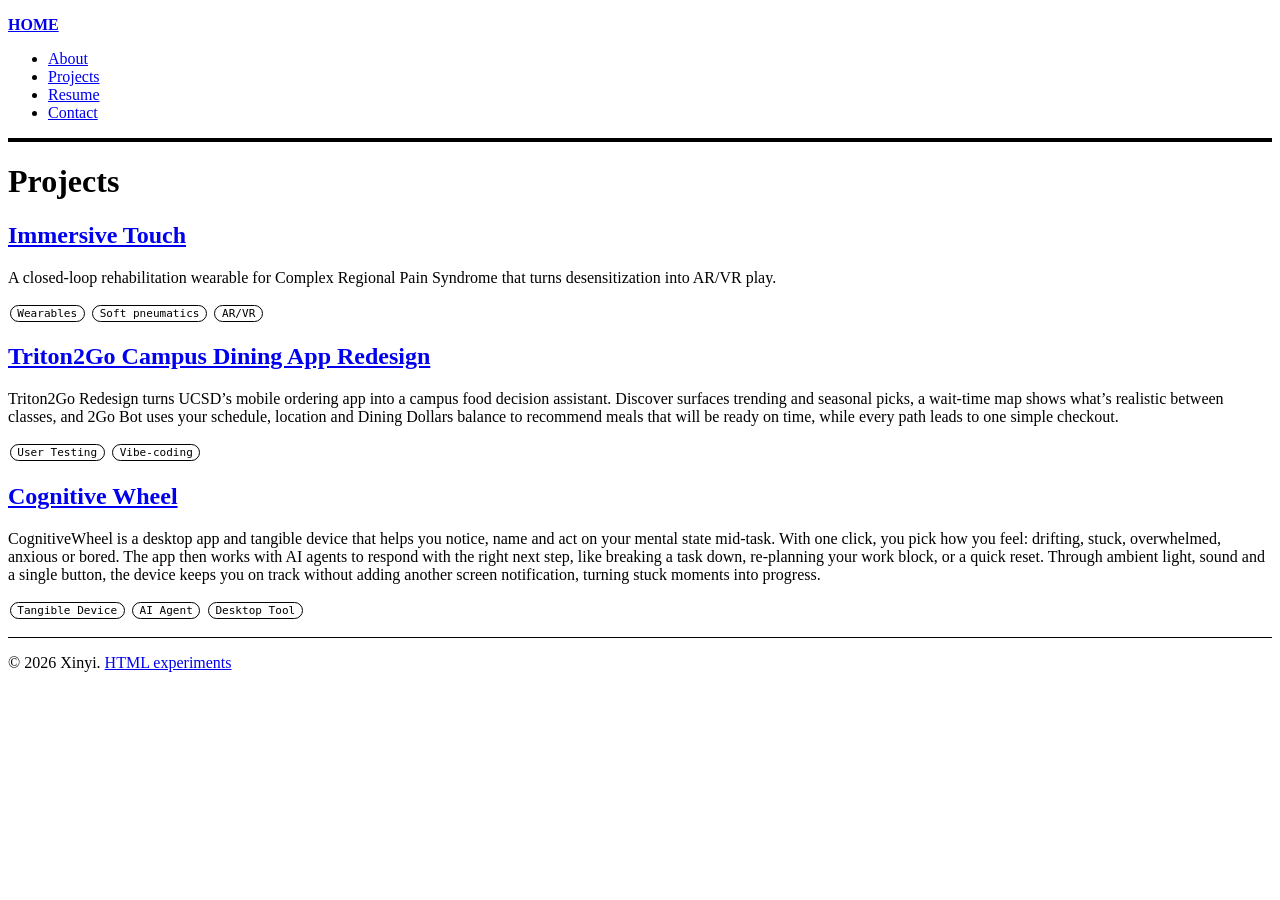
==== projects.html @ ff90e646 "Initial commit" ====
<!DOCTYPE html>
<html lang="en">
<head>
  <meta charset="utf-8">
  <meta name="viewport" content="width=device-width, initial-scale=1">
  <meta name="description" content="Projects by Xinyi.">
  <title>Xinyi - Projects</title>
  <link rel="stylesheet" href="css/style.css">
</head>
<body>
  <header>
    <p><a href="index.html"><strong>HOME</strong></a></p>
    <nav aria-label="Main">
      <ul>
        <li><a href="about.html">About</a></li>
        <li><a href="projects.html" aria-current="page">Projects</a></li>
        <li><a href="resume.html">Resume</a></li>
        <li><a href="contact.html">Contact</a></li>
      </ul>
    </nav>
  </header>

  <main>
    <h1>Projects</h1>

    <article>
      <h2><a href="projects/project-1.html">Immersive Touch</a></h2>
      <p>A closed-loop rehabilitation wearable for Complex Regional Pain Syndrome that turns desensitization into AR/VR play.</p>
      <p>
        <tech-tag>Wearables</tech-tag>
        <tech-tag>Soft pneumatics</tech-tag>
        <tech-tag>AR/VR</tech-tag>
      </p>
    </article>

    <!-- TODO: replace with your second project -->
    <article>
      <h2><a href="projects/project-2.html">Triton2Go Campus Dining App Redesign</a></h2>
      <p>Triton2Go Redesign turns UCSD’s mobile ordering app into a campus food decision assistant. 
        Discover surfaces trending and seasonal picks, a wait-time map shows what’s realistic between 
        classes, and 2Go Bot uses your schedule, location and Dining Dollars balance to recommend meals 
        that will be ready on time, while every path leads to one simple checkout.</p>
      <p>
        <tech-tag>User Testing</tech-tag>
        <tech-tag>Vibe-coding</tech-tag></p>
    </article>

    <article>
      <h2><a href="projects/project-3.html">Cognitive Wheel</a></h2>
      <p>CognitiveWheel is a desktop app and tangible device that helps you notice, name and 
        act on your mental state mid-task. With one click, you pick how you feel: drifting, 
        stuck, overwhelmed, anxious or bored. The app then works with AI agents to respond with 
        the right next step, like breaking a task down, re-planning your work block, or a quick 
        reset. Through ambient light, sound and a single button, the device keeps you on track 
        without adding another screen notification, turning stuck moments into progress.</p>
      <p>
        <tech-tag>Tangible Device</tech-tag> 
        <tech-tag>AI Agent</tech-tag>
        <tech-tag>Desktop Tool</tech-tag>
      </p>
    </article>
  </main>

  <footer>
    <p>&copy; 2026 Xinyi. <a href="experiments.html">HTML experiments</a></p>
  </footer>
</body>
</html>
---- css/style.css ----
/* HW2 rule: borders only. Layout (columns, nav bar, spacing) comes in HW3.
   Exception: rules inside the tech-tag selector (custom element #1). */

header {
  border-bottom: 4px solid;
}

footer {
  border-top: 1px solid;
}

img,
iframe {
  border: 1px solid;
}

.contact-links li {
  border: 1px solid;
}

/* Custom element #1: <tech-tag>, a semantic label for a skill or technology.
   CSS inside this selector does not count toward the property limit. */
tech-tag {
  display: inline-block;
  padding: 0.1em 0.6em;
  margin: 0.15em;
  border: 1px solid;
  border-radius: 1em;
  font-size: 0.85em;
  font-family: monospace;
}
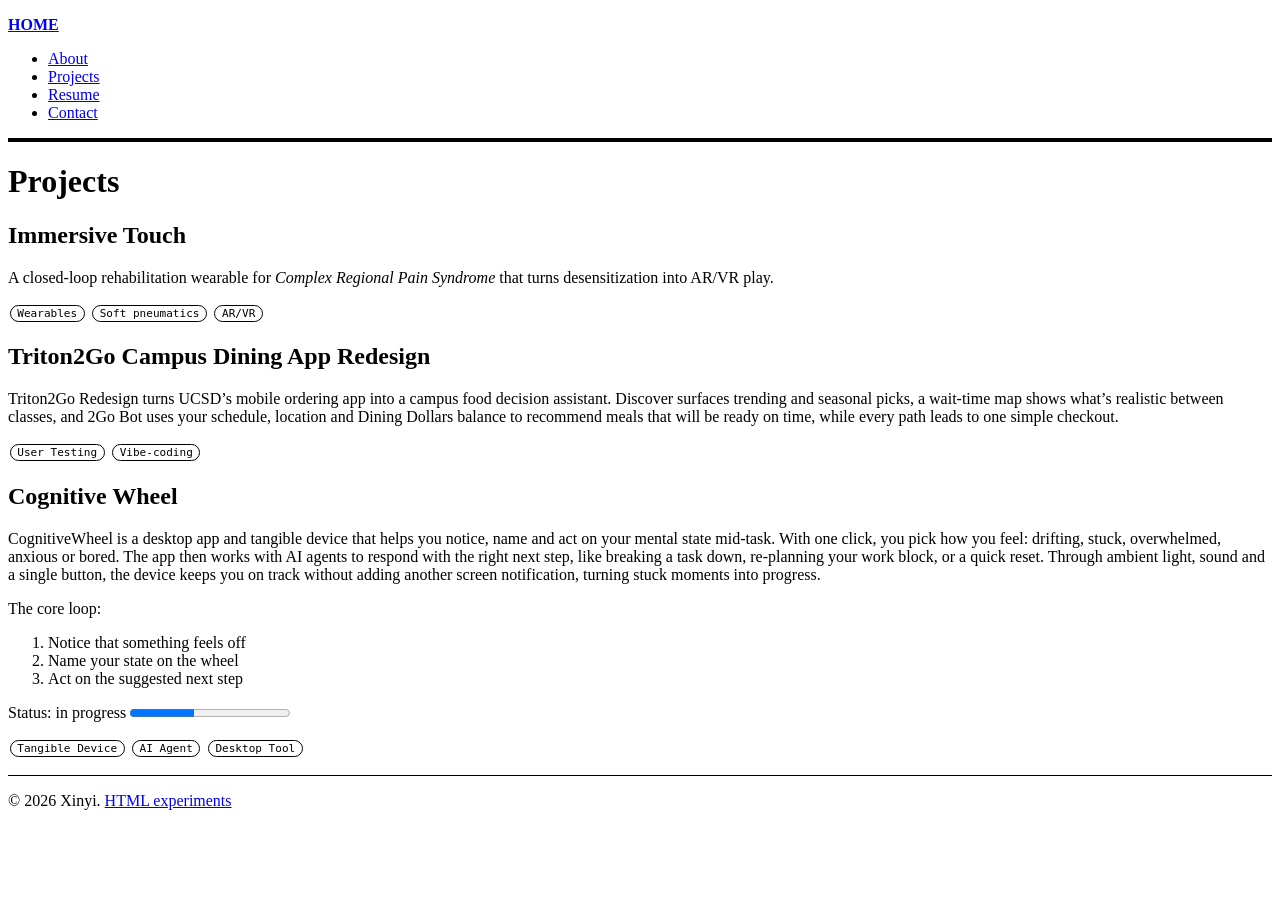
==== commit fd7c78f3: "Update" ====
--- a/projects.html
+++ b/projects.html
@@ -24,8 +24,8 @@
     <h1>Projects</h1>
 
     <article>
-      <h2><a href="projects/project-1.html">Immersive Touch</a></h2>
-      <p>A closed-loop rehabilitation wearable for Complex Regional Pain Syndrome that turns desensitization into AR/VR play.</p>
+      <h2>Immersive Touch</h2>
+      <p>A closed-loop rehabilitation wearable for <i>Complex Regional Pain Syndrome</i> that turns desensitization into AR/VR play.</p>
       <p>
         <tech-tag>Wearables</tech-tag>
         <tech-tag>Soft pneumatics</tech-tag>
@@ -33,28 +33,38 @@
       </p>
     </article>
 
-    <!-- TODO: replace with your second project -->
     <article>
-      <h2><a href="projects/project-2.html">Triton2Go Campus Dining App Redesign</a></h2>
-      <p>Triton2Go Redesign turns UCSD’s mobile ordering app into a campus food decision assistant. 
-        Discover surfaces trending and seasonal picks, a wait-time map shows what’s realistic between 
-        classes, and 2Go Bot uses your schedule, location and Dining Dollars balance to recommend meals 
+      <h2>Triton2Go Campus Dining App Redesign</h2>
+      <p>Triton2Go Redesign turns UCSD’s mobile ordering app into a campus food decision assistant.
+        Discover surfaces trending and seasonal picks, a wait-time map shows what’s realistic between
+        classes, and 2Go Bot uses your schedule, location and Dining Dollars balance to recommend meals
         that will be ready on time, while every path leads to one simple checkout.</p>
       <p>
         <tech-tag>User Testing</tech-tag>
-        <tech-tag>Vibe-coding</tech-tag></p>
+        <tech-tag>Vibe-coding</tech-tag>
+      </p>
     </article>
 
     <article>
-      <h2><a href="projects/project-3.html">Cognitive Wheel</a></h2>
-      <p>CognitiveWheel is a desktop app and tangible device that helps you notice, name and 
-        act on your mental state mid-task. With one click, you pick how you feel: drifting, 
-        stuck, overwhelmed, anxious or bored. The app then works with AI agents to respond with 
-        the right next step, like breaking a task down, re-planning your work block, or a quick 
-        reset. Through ambient light, sound and a single button, the device keeps you on track 
+      <h2>Cognitive Wheel</h2>
+      <p>CognitiveWheel is a desktop app and tangible device that helps you notice, name and
+        act on your mental state mid-task. With one click, you pick how you feel: drifting,
+        stuck, overwhelmed, anxious or bored. The app then works with AI agents to respond with
+        the right next step, like breaking a task down, re-planning your work block, or a quick
+        reset. Through ambient light, sound and a single button, the device keeps you on track
         without adding another screen notification, turning stuck moments into progress.</p>
+      <p>The core loop:</p>
+      <ol>
+        <li>Notice that something feels off</li>
+        <li>Name your state on the wheel</li>
+        <li>Act on the suggested next step</li>
+      </ol>
       <p>
-        <tech-tag>Tangible Device</tech-tag> 
+        <label for="wheel-status">Status: in progress</label>
+        <progress id="wheel-status" value="40" max="100">40%</progress>
+      </p>
+      <p>
+        <tech-tag>Tangible Device</tech-tag>
         <tech-tag>AI Agent</tech-tag>
         <tech-tag>Desktop Tool</tech-tag>
       </p>
@@ -65,4 +75,4 @@
     <p>&copy; 2026 Xinyi. <a href="experiments.html">HTML experiments</a></p>
   </footer>
 </body>
-</html>
+</html>
